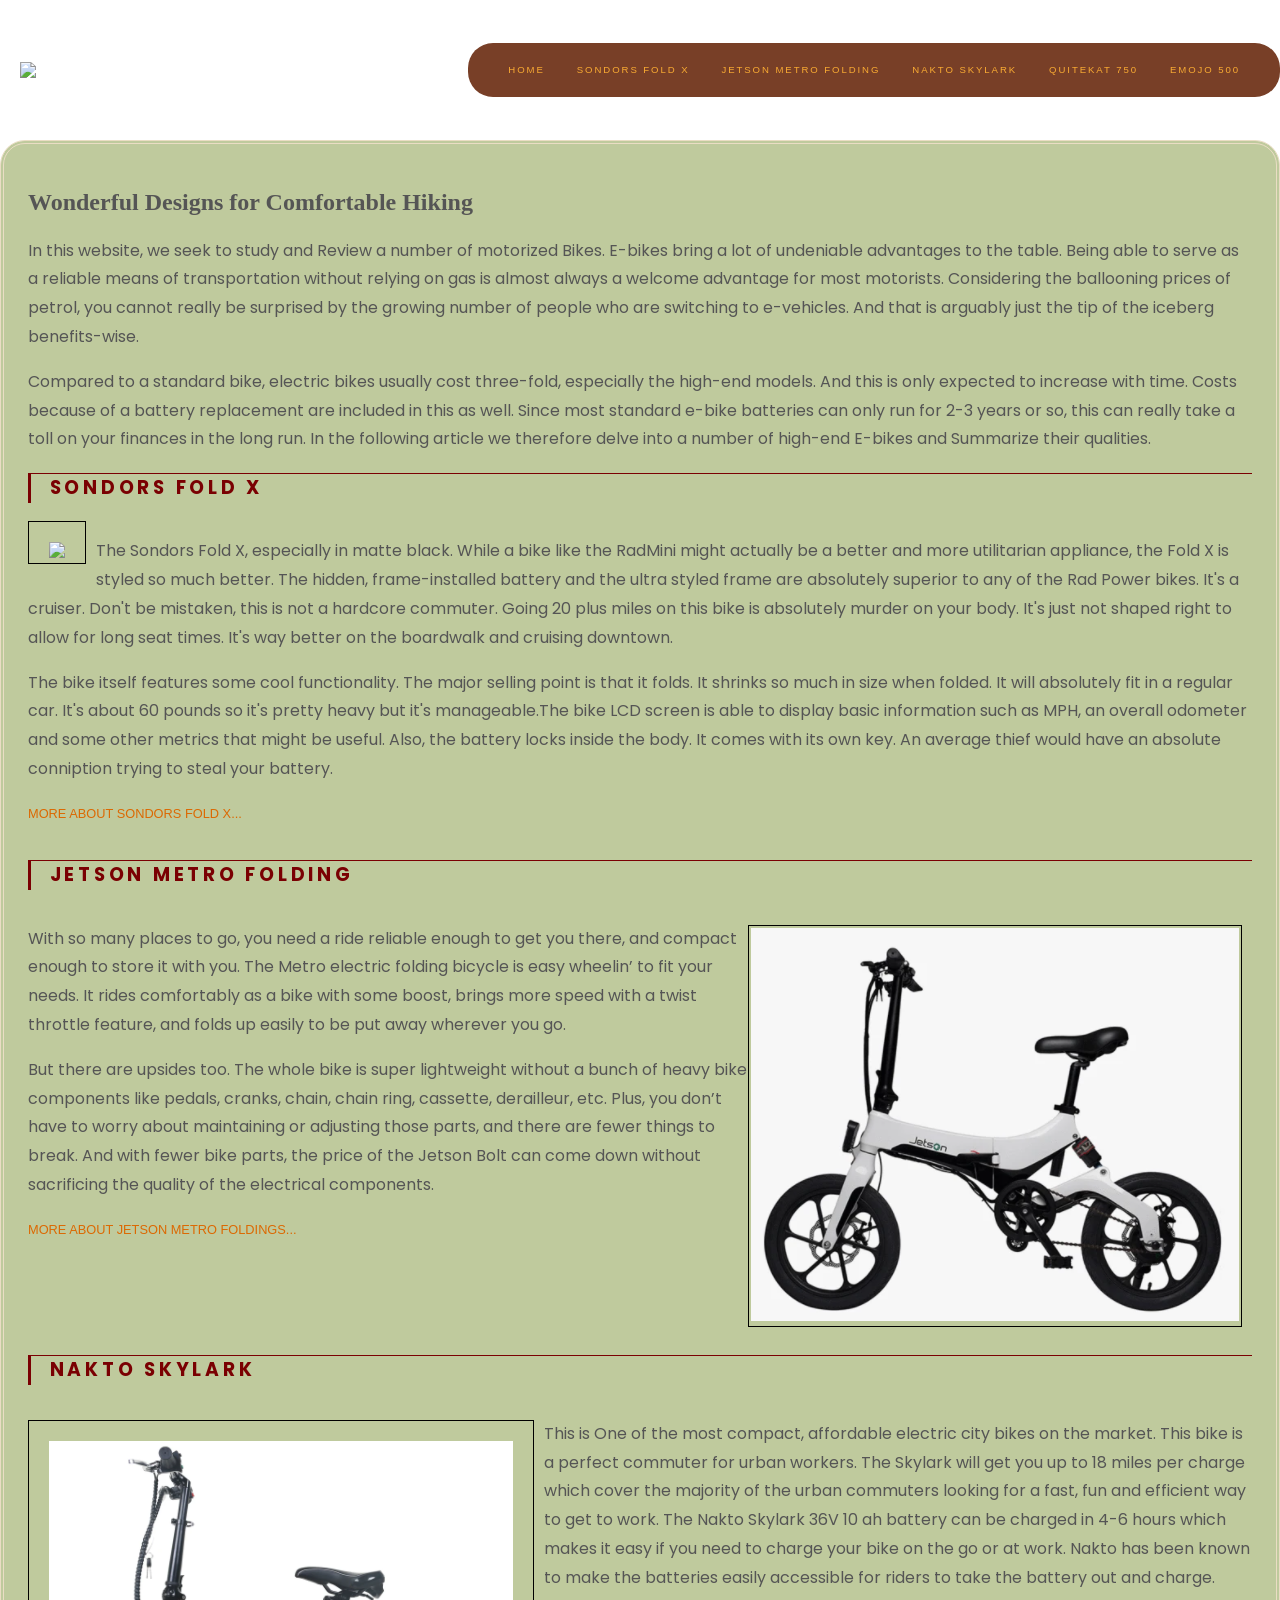
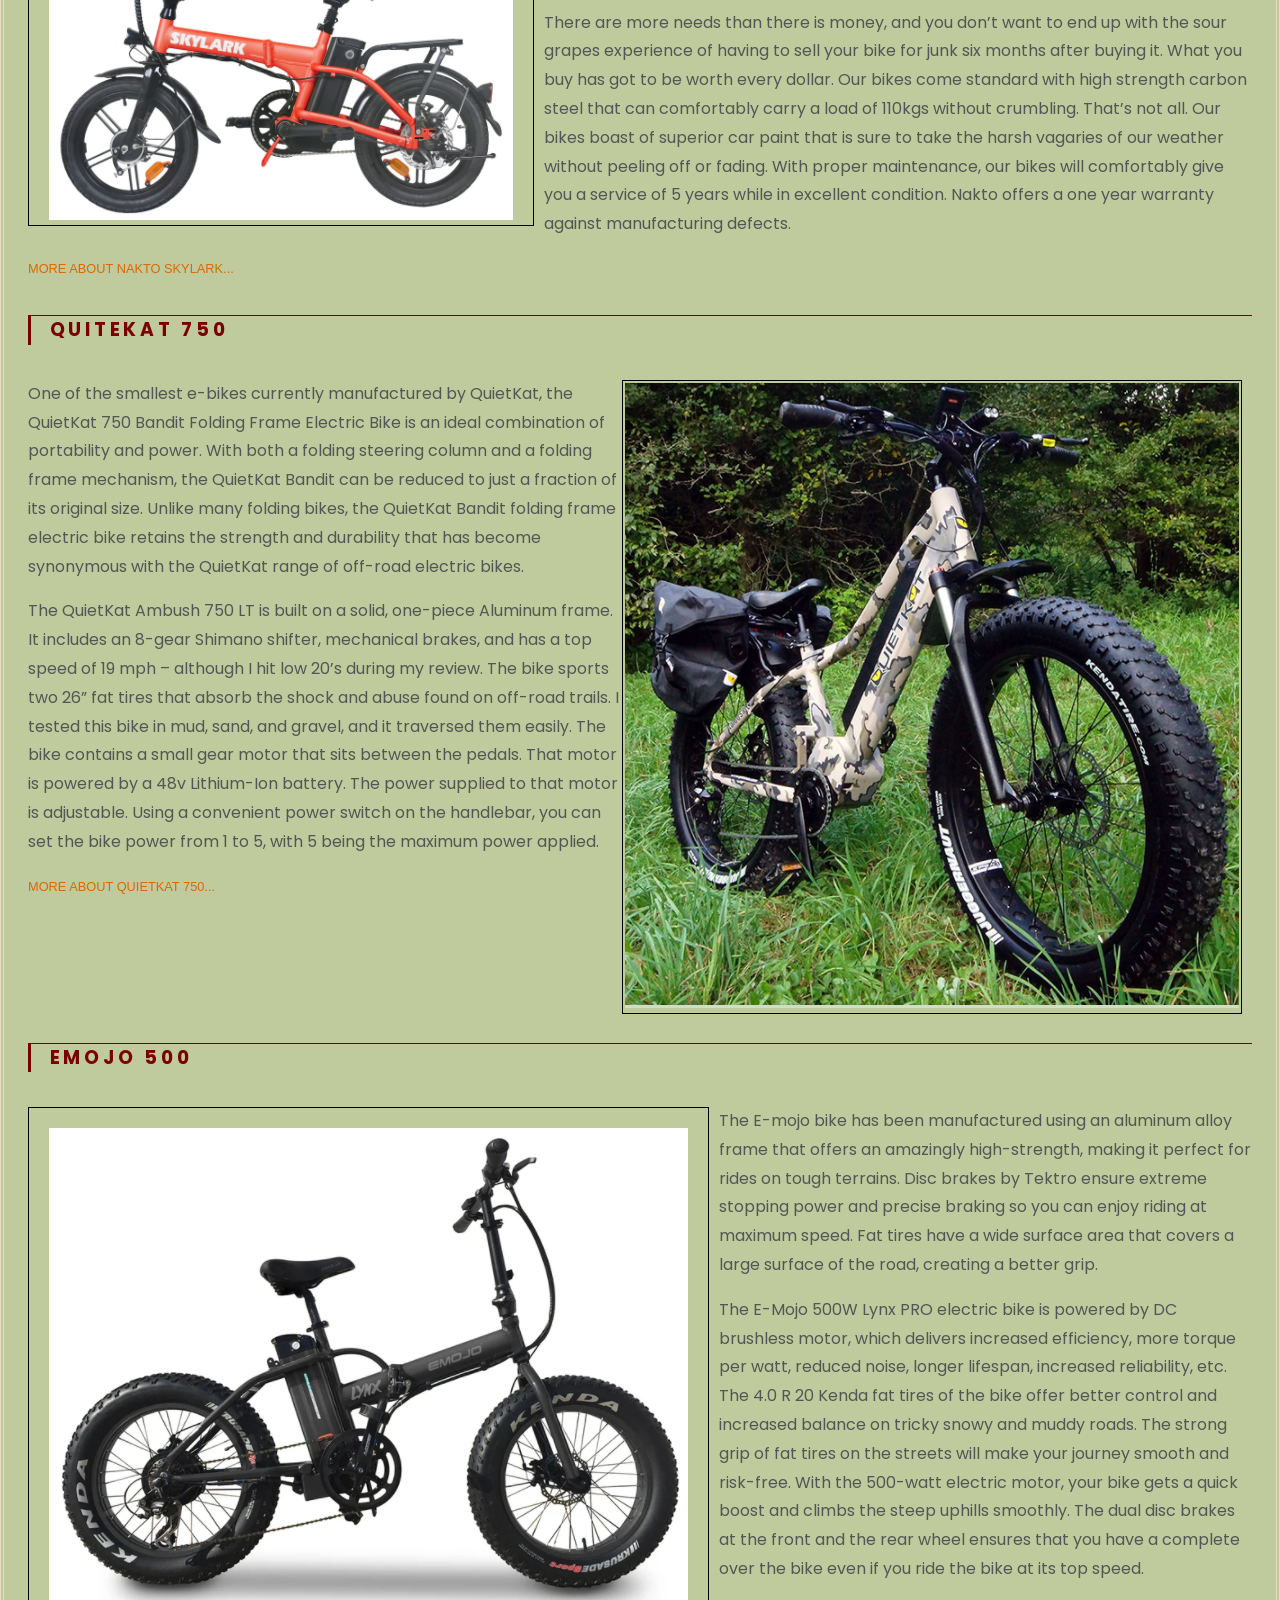
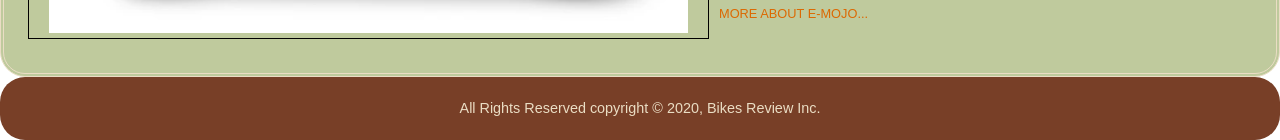
==== index.html @ 50d331cf "Add files via upload" ====
<!DOCTYPE html>
<!-- Mark Frick CPT422 Final Project-->
<!--<!-- The purpose of this website is to review E-bikes and provide the visitor with perspective if
    they are in the market to buy an E-bike-->
<!-- My main goal of creating the website is to try and use everything we learned in the class and create
a professional website with the skills that I've attained-->	
<html lang="en">
<!-- The code listed below is considered the basic anatomy of a webpage, it allows it to be compatible with different browsers
and makes sure the rest of the code on the page is shown in the correct format-->
<head>
  <meta charset="UTF-8"> <!-- Page 28 Learning web design-->
  <meta name="viewport" content="width=device-width, initial-scale=1.0"> <!--Pg. 488 Learning Web design-->
  <meta http-equiv="X-UA-Compatible" content="ie=edge">
  <link href="styles.css" rel="stylesheet"> <!-- Pg. 494 Learning web desing-->
  <link href="discover.css" rel="stylesheet">
  <title>Home</title> <!-- Pg. 56 Learning Web design-->


  <!-- ALL WEBSTYLES ARE DERIVED FROM THIS -->

<style>
    @import url(main-styles.css); /* Pg. 350 Learning web Design */
/* Chapter 12 pg. 261 Learning web design*/
html{
  box-sizing: border-box;
}
  *{
    box-sizing: inherit;
  }

  .container {
  max-width: 1800px;
  margin: 0 auto;
  padding: 0 0px;
  flex-grow: 1;
}

.main-header{
  display: flex;
  justify-content: space-between;
  align-items: right;

}

.brand-logo{
  padding: 20px;
  
}

.float-img{

  float: left;
  clear: left;
  margin-right: 10px;
  margin-bottom: 10px;
  border:solid black 1px;
  padding: 2px;
  padding-bottom: 5px;
  border-image-width: 250px;
}

.float-img_odd{

  float: right;
  clear: right;
  margin-right: 10px;
  margin-bottom: 10px;
  border:solid black 1px;
  padding: 2px;
  padding-bottom: 5px;
  border-image-width: 250px;
}

.div_odd{
  background-image: "images/E-Mojo.png";
  background-size: contain;
  backface-visibility: 0.5;

}

 .container {
  max-width: 1800px;
  margin: 0 auto;
  padding: 0 0px;
  flex-grow: 1;
}

.main-header{
  display: flex;
  justify-content: space-between;
  align-items: right;

}

.brand-logo{
  padding: 20px;
  
}


.float-img{

  float: left;
  clear right: 
  margin-right: 30px;
  padding: 20px;
  padding-bottom: 5px;
  border-image-width: 230px;


}

.pic-align{
  
  margin-bottom: 300px;

}
.text-kilb{

  text-align: left;
  padding: 25px;
}

.clearfix{

  overflow: auto;
}
  </style>

  <!--END OF STYLES -->

</head>

  <!-- Favicons -->
  <link href="images/logo.png" rel="icon">
  <link href="images/logo.png" rel="apple-touch-icon">

<body class="full-height-grow">
  <div class="container full-height-grow">
    <header class="main-header">
      <a href="index.html"class="brand-logo">
        <img src="images/logo.png">
        <div class="brand-logo-name"></div>
      </a>
      <nav class="main-nav"> <!--Pg. 87 Learning web Design-->
      <ul>
          <li><a href="index.html">HOME</a><li>
          <li><a href="sondors.html">SONDORS FOLD X</a></li>
          <li><a href="Jetson.html">JETSON METRO FOLDING</a></li>
          <li><a href="Nakto_Skylark.html">NAKTO SKYLARK</a><li>
          <li><a href="QuiteKat_750.html">QUITEKAT 750</a></li>
          <li><a href="Emojo_500.html">EMOJO 500</a></li>
      </ul>

      </nav>
    </header>

<!--body -->
    <main>
      <h2>Wonderful Designs for Comfortable Hiking</h2> <!-- Pg. 72 (Headings) Learning Web design-->
      <div>
        <p>
          In this website, we seek to study and Review a number of motorized Bikes. E-bikes bring a lot of undeniable advantages to the table. Being able to serve as a reliable means of transportation without relying on gas is almost always a welcome advantage for most motorists. 

          Considering the ballooning prices of petrol, you cannot really be surprised by the growing number of people who are switching to e-vehicles. And that is arguably just the tip of the iceberg benefits-wise. 
           </p>

          <p>
            Compared to a standard bike, electric bikes usually cost three-fold, especially the high-end models. And this is only expected to increase with time. Costs because of a battery replacement are included in this as well. Since most standard e-bike batteries can only run for 2-3 years or so, this can really take a toll on your finances in the long run. 
            In the following article we therefore delve into a number of high-end E-bikes and Summarize their qualities.
         
        </p>
      </div>
      <h3>SONDORS FOLD X</h3>
      <div class="clearfix">
              <img src="images/sondors12222.png" class="float-img">
          <p> 
               The Sondors Fold X, especially in matte black. While a bike like the RadMini might actually be a better and more utilitarian appliance, the Fold X is styled so much better. The hidden, frame-installed battery and the ultra styled frame are absolutely superior to any of the Rad Power bikes. It's a cruiser. Don't be mistaken, this is not a hardcore commuter. Going 20 plus miles on this bike is absolutely murder on your body. It's just not shaped right to allow for long seat times. It's way better on the boardwalk and cruising downtown.
               </p>

               <p>
                 The bike itself features some cool functionality. The major selling point is that it folds. It shrinks so much in size when folded. It will absolutely fit in a regular car. It's about 60 pounds so it's pretty heavy but it's manageable.The bike LCD screen is able to display basic information such as MPH, an overall odometer and some other metrics that might be useful. Also, the battery locks inside the body. It comes with its own key. An average thief would have an absolute conniption trying to steal your battery.
               
          </p>
        <p class="more"><a href="sondors.html">More about Sondors Fold X...</a></p>
          </div>

      <h3>JETSON METRO FOLDING</h3>
      <div class="clearfix">
              <p><img src="images/jetsonmain.PNG" class="float-img_odd">
         
                     <p>
                      With so many places to go, you need a ride reliable enough to get you there, and compact enough to store it with you. The Metro electric folding bicycle is easy wheelin’ to fit your needs. It rides comfortably as a bike with some boost, brings more speed with a twist throttle feature, and folds up easily to be put away wherever you go.
                      </p>

                      <p>
                        But there are upsides too. The whole bike is super lightweight without a bunch of heavy bike components like pedals, cranks, chain, chain ring, cassette, derailleur, etc. Plus, you don’t have to worry about maintaining or adjusting those parts, and there are fewer things to break.
                        And with fewer bike parts, the price of the Jetson Bolt can come down without sacrificing the quality of the electrical components.

          </p>

        <p class="more"><a href="Jetson.html">More about Jetson Metro Foldings...</a></p>
      </div>

      <h3>NAKTO SKYLARK</h3>
      <div class="clearfix">
              <p><img src="images/naktoskylark.PNG" class="float-img">
                     This is One of the most compact, affordable electric city bikes on the market. This bike is a perfect commuter for urban workers. The Skylark will get you up to 18 miles per charge which cover the majority of the urban commuters looking for a fast, fun and efficient way to get to work. The Nakto Skylark 36V 10 ah battery can be charged in 4-6 hours which makes it easy if you need to charge your bike on the go or at work. Nakto has been known to make the batteries easily accessible for riders to take the battery out and charge.

                     <p>
                      There are more needs than there is money, and you don’t want to end up with the sour grapes experience of having to sell your bike for junk six months after buying it. What you buy has got to be worth every dollar.

                      Our bikes come standard with high strength carbon steel that can comfortably carry a load of 110kgs without crumbling.

                      That’s not all. Our bikes boast of superior car paint that is sure to take the harsh vagaries of our weather without peeling off or fading. With proper maintenance, our bikes will comfortably give you a service of 5 years while in excellent condition. Nakto offers a one year warranty against manufacturing defects.

                    </p>
          </p>
        <p class="more"><a href="Nakto_Skylark.html">More about Nakto Skylark...</a></p>
      </div>


    <div class="div_odd">
      <h3>QUITEKAT 750</h3>
      <div class="clearfix">
              <p><img src="images/qk1.PNG" class="float-img_odd">
        
                    <p>
                    One of the smallest e-bikes currently manufactured by QuietKat, the QuietKat 750 Bandit Folding Frame Electric Bike is an ideal combination of portability and power. With both a folding steering column and a folding frame mechanism, the QuietKat Bandit can be reduced to just a fraction of its original size. Unlike many folding bikes, the QuietKat Bandit folding frame electric bike retains the strength and durability that has become synonymous with the QuietKat range of off-road electric bikes.
                  </p>
                  <p>
                    The QuietKat Ambush 750 LT is built on a solid, one-piece Aluminum frame.  It includes an 8-gear Shimano shifter, mechanical brakes, and has a top speed of 19 mph – although I hit low 20’s during my review.  The bike sports two 26” fat tires that absorb the shock and abuse found on off-road trails.  I tested this bike in mud, sand, and gravel, and it traversed them easily.  The bike contains a small gear motor that sits between the pedals. That motor is powered by a 48v Lithium-Ion battery. The power supplied to that motor is adjustable. Using a convenient power switch on the handlebar, you can set the bike power from 1 to 5, with 5 being the maximum power applied. 

          </p>
        <p class="more"><a href="QuiteKat_750.html">More about QuietKat 750...</a></p>
        </div>


   
    <h3>EMOJO 500</h3>
     <div class="clearfix">
              <p><img src="images/emoj1.PNG" class="float-img" >
      
                    The E-mojo bike has been manufactured using an aluminum alloy frame that offers an amazingly high-strength, making it perfect for rides on tough terrains. Disc brakes by Tektro ensure extreme stopping power and precise braking so you can enjoy riding at maximum speed. Fat tires have a wide surface area that covers a large surface of the road, creating a better grip. 
                  </p>

                  <p>

                    The E-Mojo 500W Lynx PRO electric bike is powered by DC brushless motor, which delivers increased efficiency, more torque per watt, reduced noise, longer lifespan, increased reliability, etc. The 4.0 R 20 Kenda fat tires of the bike offer better control and increased balance on tricky snowy and muddy roads. The strong grip of fat tires on the streets will make your journey smooth and risk-free. 
                    With the 500-watt electric motor, your bike gets a quick boost and climbs the steep uphills smoothly. The dual disc brakes at the front and the rear wheel ensures that you have a complete over the bike even if you ride the bike at its top speed.
          </p>
        <p class="more"><a href="Emojo_500.html">More about E-Mojo...</a></p>
</div>

</main>


  <section class="home-main-section">
    <div class="img-wrapper">
     <!-- <div class="lady-image"></div>
    </div>
    <div class="call-to-action">
      <h1 class="title">Feel The Competence</h1>
      <span class="subtitle">Get your Job Specifications Done Well</span>
      <a href="hire.html" class="btn">Hire Now</a>
    </div>

  -->
  </section>
  <div class="home-page-circle-1"></div>
  <div class="home-page-circle-2"></div>
  <div class="home-page-circle-3"></div>


  <footer>
 <p>All Rights Reserved copyright &copy; 2020, Bikes Review Inc.</p>
</footer>
</body>
</html>
---- styles.css ----
@import url('https://fonts.googleapis.com/css?family=Poppins:400,500,700');

*, *::before, *::after {
  box-sizing: border-box; /* pg. 358 Learning Web Design*/
}

body {
  padding: 0;
  margin: 0;
  /*background-color: #2F303A;*/
  font-family: Poppins, sans-serif;
  font-size: 1.2rem;
  color: white;
  min-height: 100vh;
}

.full-height-grow {
  display: flex;
  flex-direction: column;
}

.brand-logo {
  display: flex;
  align-items: center;
  font-size: 1.25em;
  color: inherit;
  text-decoration: none;
}

.brand-logo-name {
  margin-left: 1rem;
}

.main-nav ul, .footer-nav ul {
  display: flex;
  margin: 0;
  padding: 0;
  list-style: none;
  font-size:0.75em; 
}

.main-nav a, .footer-nav a {
  color: inherit;
  text-decoration: none;
  padding: 1rem;
}

.main-nav a:hover, .footer-nav a:hover  {
  color: #adadad;
}

.main-header, .main-footer {
  display: flex;
  justify-content: space-between;
  align-items: center;
}

.main-header {
  height: 140px;
}

.main-footer {
  height: 20px;
  background-color: #202027;
  font-weight: bold;
}

.social-link img {
  width: 1em;
  margin-right: .25rem;
}

.main-footer .container {
  display: flex;
  justify-content: space-between;
  color: #202027;
}

.container {
  max-width: 1200px;
  margin: 0 auto;
  padding: 0 40px;
  flex-grow: 1;
}

.title {
  font-weight: 500;
  font-size: 3em;
  margin-bottom: 1rem;
  margin-top: 0;
}

.subtitle {
  font-weight: 500;
  font-size: 1.2em;
  margin-bottom: 2rem;
}

.btn {
  color: white;
  background-color: #1762A7;
  padding: .75rem 1.5rem;
  border-radius: .5rem;
  text-decoration: none;
  font-size: .9rem;
  outline: none;
  border: none;
  cursor: pointer;
}

.btn:hover {
  background-color: #2188d8;
}

.btn:focus {
  background-color: #2596ff;
}

footer {
  
  /*color: #EADDC4;*/
  color: #202027
  text-align: center;
  font-size: .8em;
  padding: 1em;
}
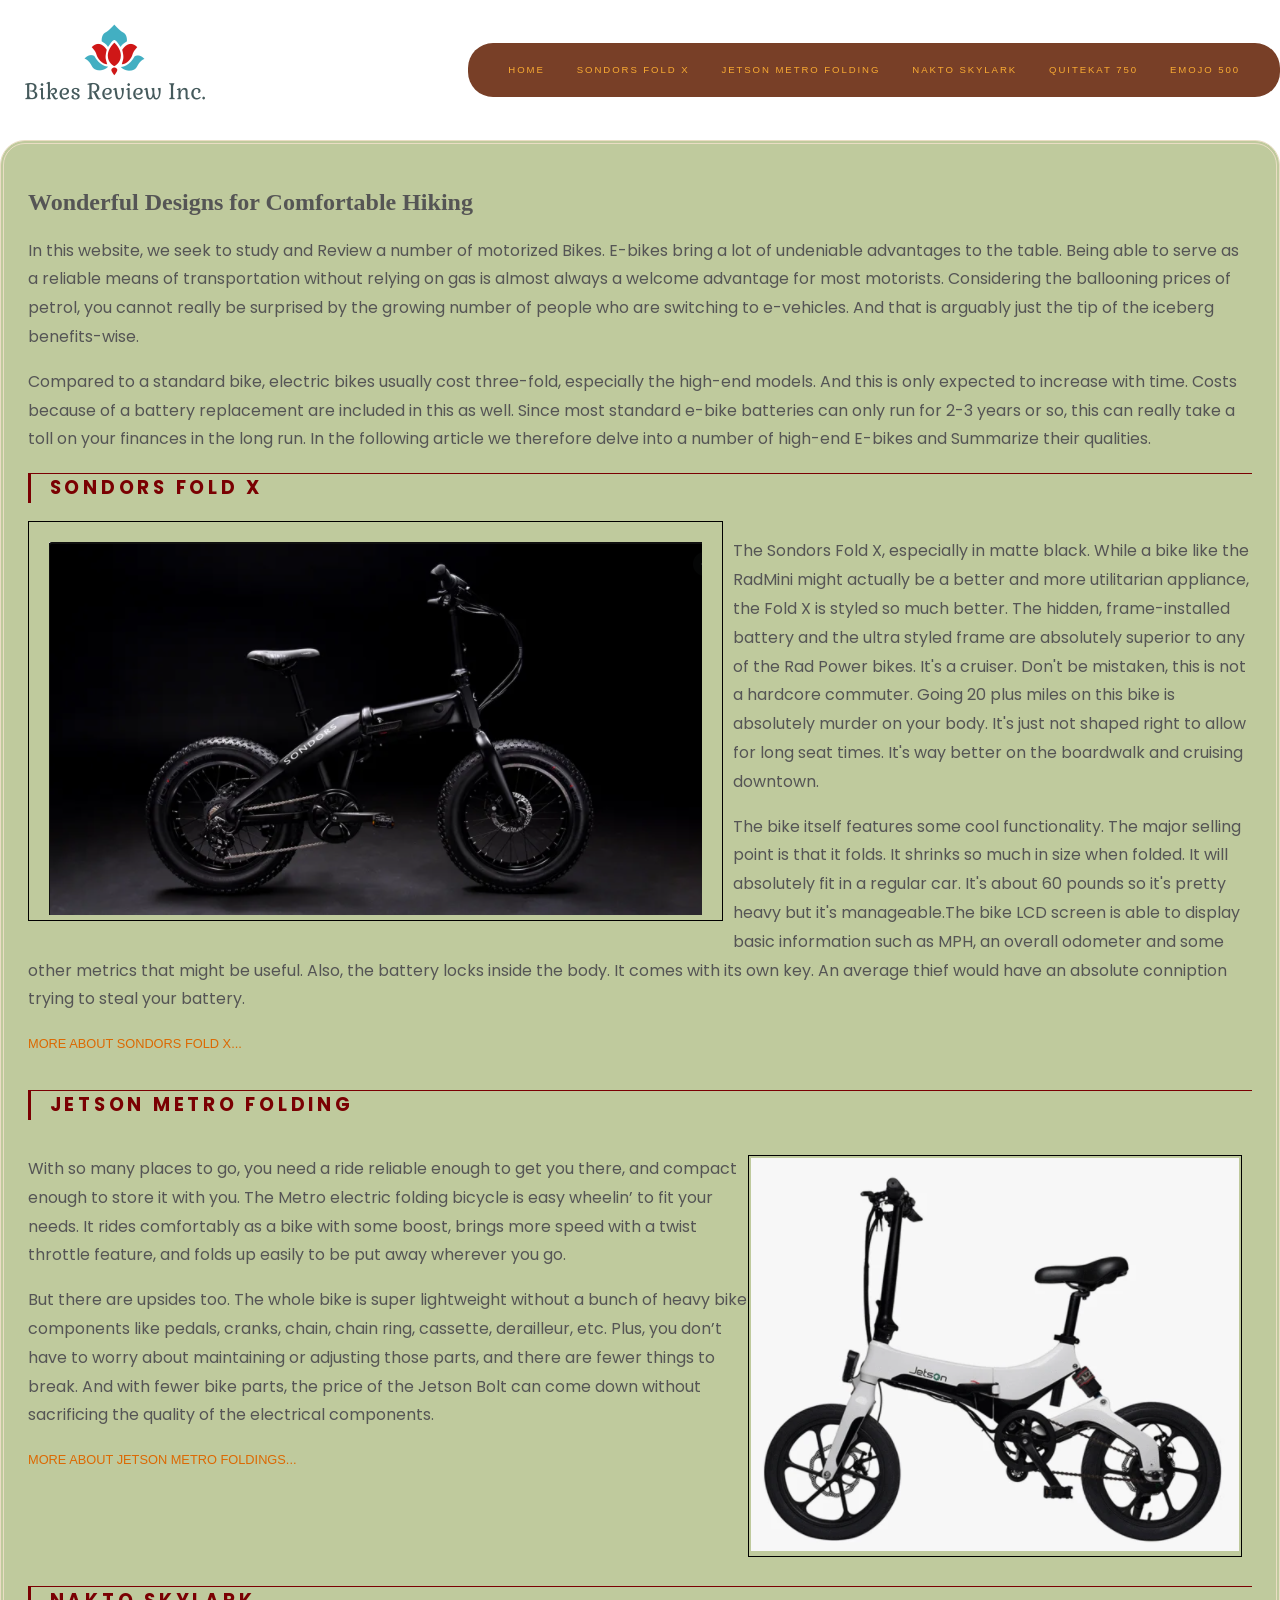
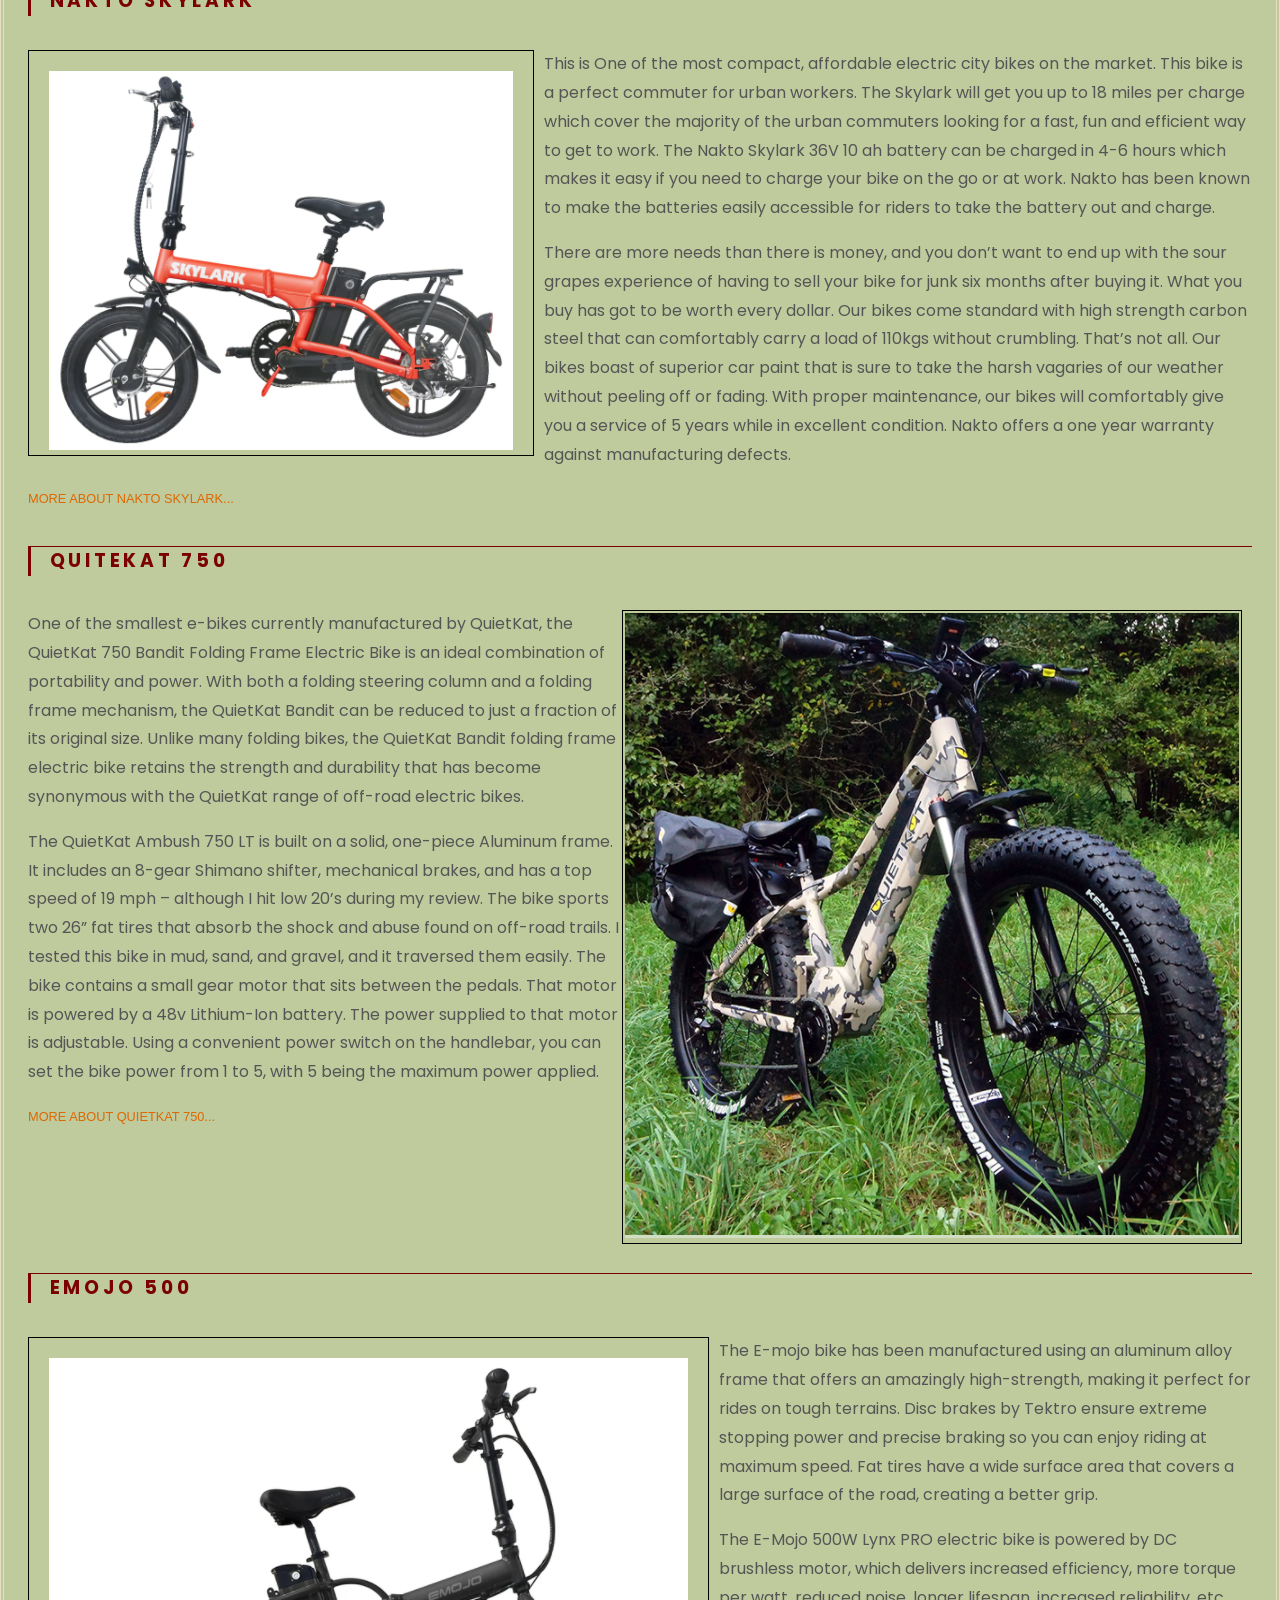
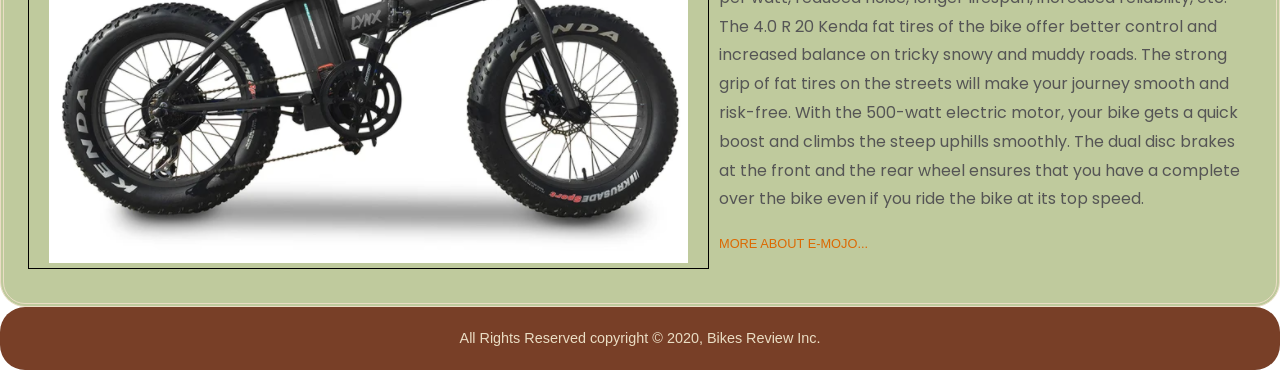
==== commit c0924f52: "Update index.html" ====
--- a/index.html
+++ b/index.html
@@ -132,14 +132,14 @@
 </head>
 
   <!-- Favicons -->
-  <link href="images/logo.png" rel="icon">
-  <link href="images/logo.png" rel="apple-touch-icon">
+  <link href="images/logo.PNG" rel="icon">
+  <link href="images/logo.PNG" rel="apple-touch-icon">
 
 <body class="full-height-grow">
   <div class="container full-height-grow">
     <header class="main-header">
       <a href="index.html"class="brand-logo">
-        <img src="images/logo.png">
+        <img src="images/logo.PNG">
         <div class="brand-logo-name"></div>
       </a>
       <nav class="main-nav"> <!--Pg. 87 Learning web Design-->
@@ -173,7 +173,7 @@
       </div>
       <h3>SONDORS FOLD X</h3>
       <div class="clearfix">
-              <img src="images/sondors12222.png" class="float-img">
+              <img src="images/sondors12222.PNG" class="float-img">
           <p> 
                The Sondors Fold X, especially in matte black. While a bike like the RadMini might actually be a better and more utilitarian appliance, the Fold X is styled so much better. The hidden, frame-installed battery and the ultra styled frame are absolutely superior to any of the Rad Power bikes. It's a cruiser. Don't be mistaken, this is not a hardcore commuter. Going 20 plus miles on this bike is absolutely murder on your body. It's just not shaped right to allow for long seat times. It's way better on the boardwalk and cruising downtown.
                </p>
@@ -276,4 +276,4 @@
  <p>All Rights Reserved copyright &copy; 2020, Bikes Review Inc.</p>
 </footer>
 </body>
-</html>+</html>
